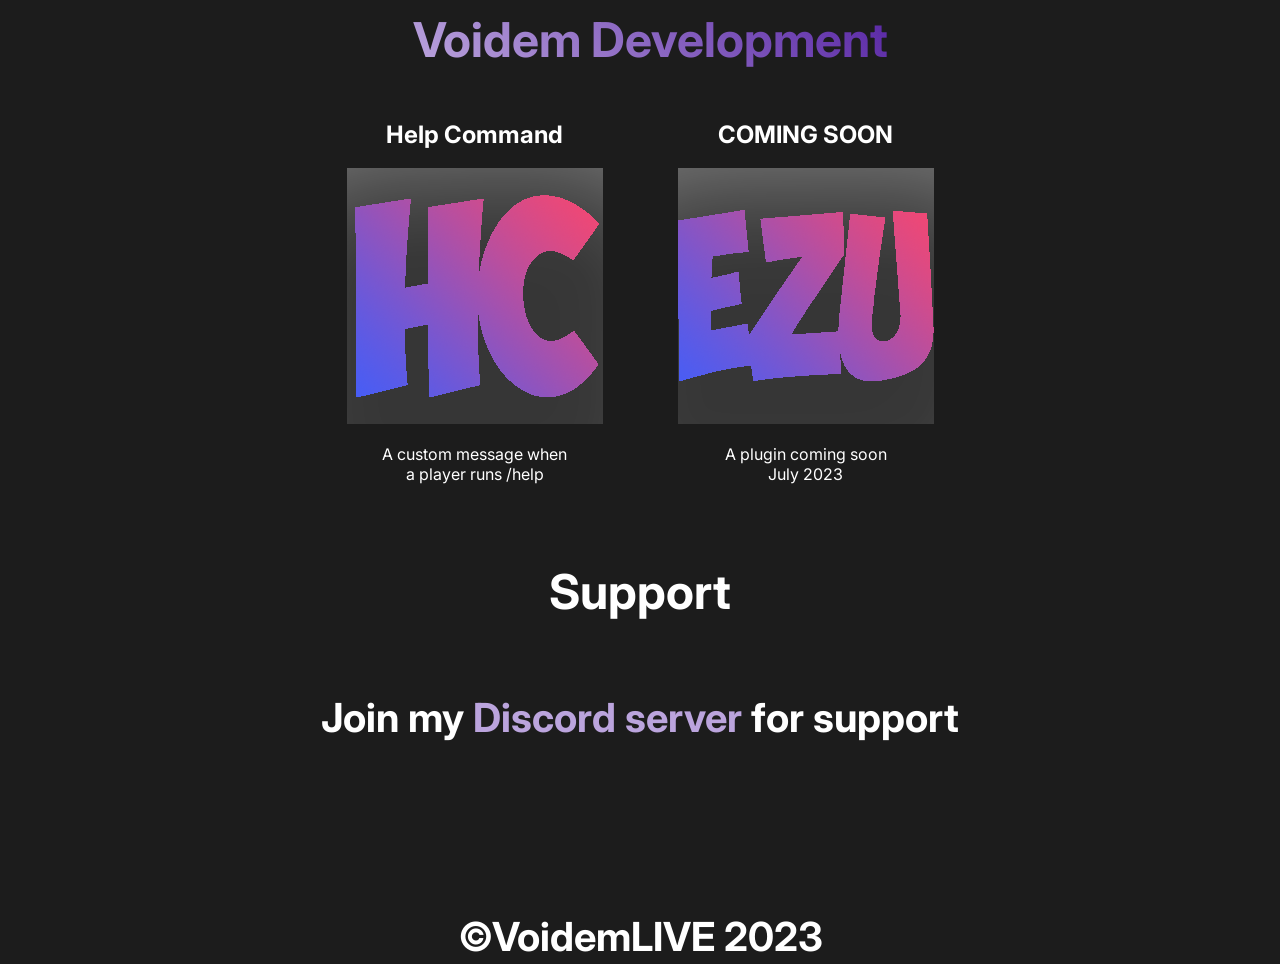
==== index.html @ 5a91a13f "Add files via upload" ====
<!DOCTYPE HTML>
<html lang="en">
    <head>
        <link rel="stylesheet" href="/styles/styles.css">
        <title>Voidem</title>
    </head>
    <body>
        <header>
            <h1>Voidem Development</h1>
        </header>
        <div class="container">
            <div class="content">
                <h2>Help Command</h2>
                <a href="https://helpcommand.greenwoodmc.net" target="#"><img src="/assets/helpCommand.png" alt="Image 1"></a>
                <p>A custom message when <br>a player runs /help</p>
              </div>
              <div class="content">
                <h2>COMING SOON</h2>
                <a href="https://support.voidem.com" target="#"><img src="/assets/EZU.png" alt="Image 2"></a>
                <p>A plugin coming soon<br>July 2023</p>
              </div>
            </div>
        </div>
        <div class="containerSupport">
            <h1>Support</h1>
            <h3>Join my <a href="https://support.voidem.com" target="#">Discord server</a> for support</h3>
        </div>
        <footer>
            <h1>&copyVoidemLIVE 2023</h1>
        </footer>
    </body>
</html>
---- styles/styles.css ----
@import url('https://fonts.googleapis.com/css2?family=Inter:wght@500&display=swap');

body {
    background-color: #1c1c1c;
    font-family: 'Inter', sans-serif;
    margin: 0;
    padding: 0;
  }
  
  header {
    padding: 10px;
    position: fixed;
    top: 0;
    width: 100%;
    display: flex;
    justify-content: center;
    align-items: center;
  }
  
  header h1 {
    margin: 0;
    padding: 0;
    font-size:3em;
    background-color: red;
    background-image: linear-gradient(45deg, #bba4dd, #5927a5);
    background-size: 100%;
    background-repeat: repeat;
    -webkit-background-clip: text;
    -webkit-text-fill-color: transparent; 
    -moz-background-clip: text;
    -moz-text-fill-color: transparent;
  }

  .container {
    /*outline: 5px dotted green;*/
    margin-top: 80px;
    height:25em;
    padding: 20px;
    color:white;
    display: flex;
    justify-content: center; /* Centers content horizontally */
    align-items: center;
    gap: 75px;
  }

  .content {
    text-align: center;
    margin-bottom: 0 10px;
  }

  .content img {
    width: 256px; /* Adjust image width as needed */
    height: 256px; /* Maintains aspect ratio */
  }
  
  .containerSupport {
    color:white;
    /*outline: 5px dotted red;*/
    margin-top:10px;
    height:23em;
    text-align: center;
  }

  .containerSupport h1 {
    font-size:3em;
    display: inline-block;
  }

  .containerSupport h3 {
    font-size:2.5em;
    display: block;
  }

  .containerSupport a {
    color: #bba4dd;
    text-decoration: none;
  }

  footer {
    /*outline: 5px dotted purple;*/
    margin-top:10px;
    color: white;
    height:3.5em;
    display: flex;
    justify-content: center;
    align-items: center;
  }

  footer h1 {
    margin: 0;
    padding: 0;
    font-size:2.5em;
  }
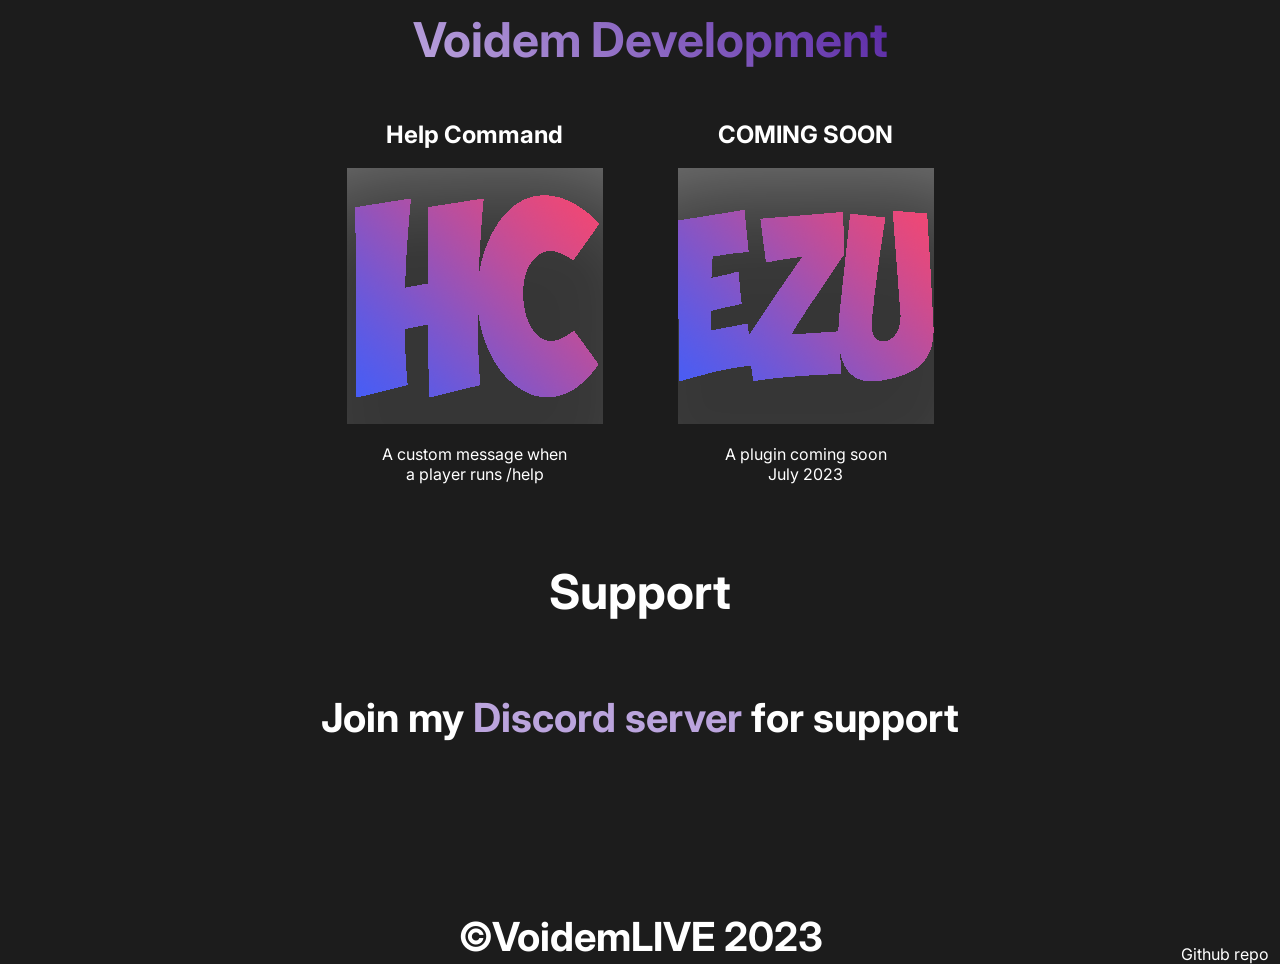
==== commit 655f6ca1: "Add files via upload" ====
--- a/index.html
+++ b/index.html
@@ -27,6 +27,7 @@
         </div>
         <footer>
             <h1>&copyVoidemLIVE 2023</h1>
+            <p class="footer-gh"><a href="https://github.com/VoidemLIVE/voidem.com" target="#">Github repo</a></p>
         </footer>
     </body>
 </html>
--- a/styles/styles.css
+++ b/styles/styles.css
@@ -38,7 +38,7 @@
     padding: 20px;
     color:white;
     display: flex;
-    justify-content: center; /* Centers content horizontally */
+    justify-content: center;
     align-items: center;
     gap: 75px;
   }
@@ -49,8 +49,9 @@
   }
 
   .content img {
-    width: 256px; /* Adjust image width as needed */
-    height: 256px; /* Maintains aspect ratio */
+    width: 256px;
+    height: 256px;
+    transition: all 0.25s ease-in-out;
   }
   
   .containerSupport {
@@ -74,6 +75,8 @@
   .containerSupport a {
     color: #bba4dd;
     text-decoration: none;
+    transition: all 0.25s ease-in-out;
+    background-color:none;
   }
 
   footer {
@@ -82,12 +85,40 @@
     color: white;
     height:3.5em;
     display: flex;
-    justify-content: center;
+    flex-direction: column;
     align-items: center;
+    justify-content: flex-start;
+    position: relative;
   }
 
   footer h1 {
     margin: 0;
     padding: 0;
     font-size:2.5em;
+    align-self: center;
+    position: absolute;
+    top: 50%;
+    transform: translateY(-50%);
+  }
+
+  .footer-gh {
+    margin-top: 2.25em;
+    margin-right:0.7em;
+    padding: 0;
+    font-size: 1em;
+    align-self: flex-end;
+  }
+
+  .footer-gh a {
+    text-decoration: none;
+    color: white;
+  }
+
+  .content img:hover {
+    transform: scale(1.025);
+    box-shadow: 0 0 50px #5927a5;
+  }
+
+  .containerSupport a:hover {
+    box-shadow: 0 0 50px #5927a5;
   }
